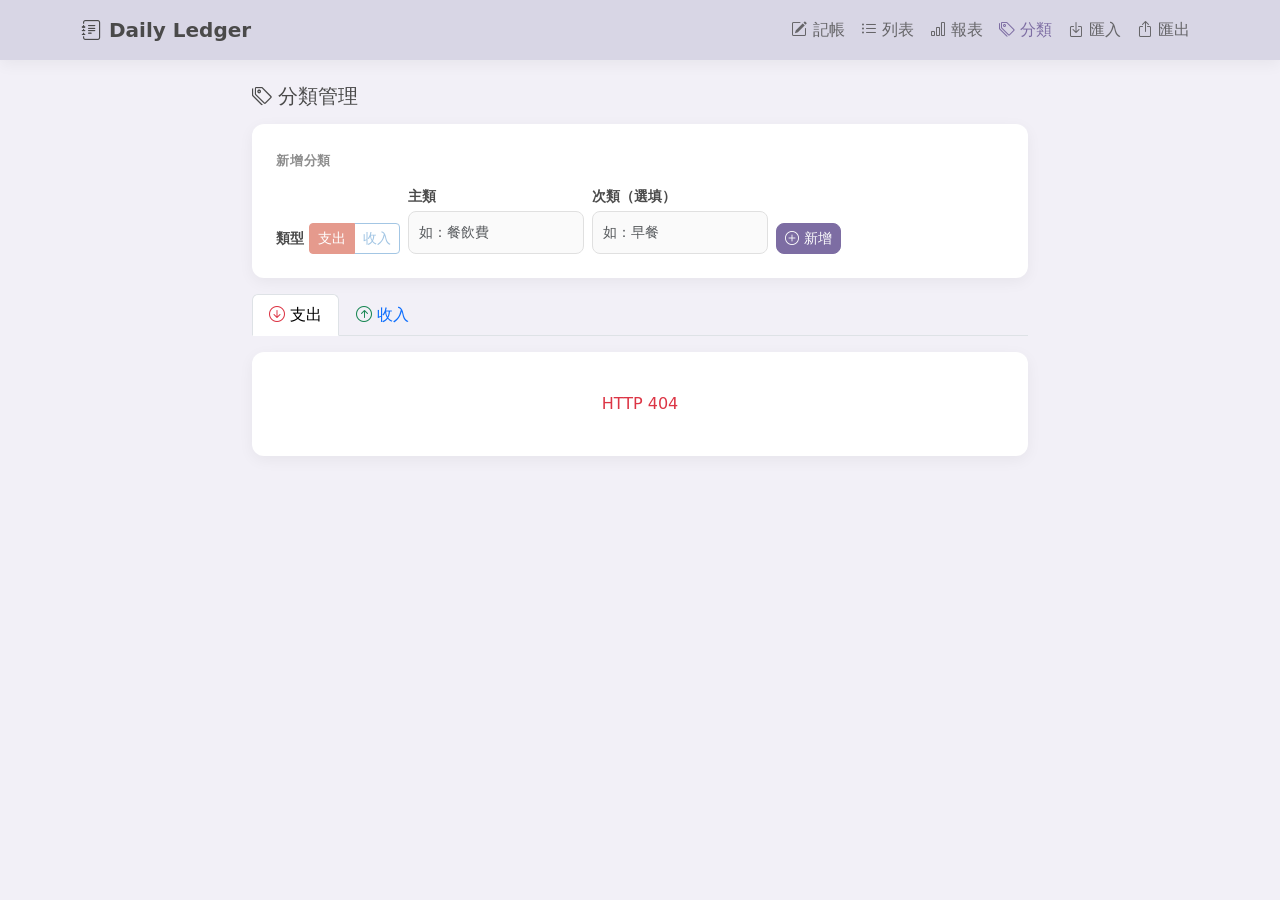
==== daily-ledger/frontend/categories.html @ 95544189 "初始化專案並新增統計報表前十大支出圖表功能 新增 report_engine.top_expense_report()、/api/report/top-expense 端點， 及 report.htm" ====
<!DOCTYPE html>
<html lang="zh-Hant">

<head>
  <meta charset="UTF-8">
  <meta name="viewport" content="width=device-width, initial-scale=1">
  <title>分類 — Daily Ledger</title>
  <link rel="stylesheet" href="./lib/bootstrap/bootstrap.min.css">
  <link rel="stylesheet" href="./lib/bootstrap-icons/bootstrap-icons.min.css">
  <link rel="stylesheet" href="./style.css">
</head>

<body>

  <!-- Navbar -->
  <nav class="navbar navbar-expand-lg navbar-dl mb-4">
    <div class="container">
      <span class="navbar-brand"><i class="bi bi-journal-text"></i> Daily Ledger</span>
      <button class="navbar-toggler" type="button" data-bs-toggle="collapse" data-bs-target="#navMenu">
        <span class="navbar-toggler-icon"></span>
      </button>
      <div class="collapse navbar-collapse" id="navMenu">
        <ul class="navbar-nav ms-auto">
          <li class="nav-item"><a class="nav-link" href="./index.html" data-page="index"><i
                class="bi bi-pencil-square"></i> 記帳</a></li>
          <li class="nav-item"><a class="nav-link" href="./list.html" data-page="list"><i class="bi bi-list-ul"></i>
              列表</a></li>
          <li class="nav-item"><a class="nav-link" href="./report.html" data-page="report"><i
                class="bi bi-bar-chart"></i> 報表</a></li>
          <li class="nav-item"><a class="nav-link" href="./categories.html" data-page="categories"><i
                class="bi bi-tags"></i> 分類</a></li>
          <li class="nav-item"><a class="nav-link" href="./import.html" data-page="import"><i
                class="bi bi-box-arrow-in-down"></i> 匯入</a></li>
          <li class="nav-item"><a class="nav-link" href="./export.html" data-page="export"><i
                class="bi bi-box-arrow-up"></i> 匯出</a></li>
        </ul>
      </div>
    </div>
  </nav>

  <!-- Toast 容器 -->
  <div id="toastContainer"></div>

  <div class="container" style="max-width: 800px;">
    <h5 class="mb-3"><i class="bi bi-tags"></i> 分類管理</h5>

    <!-- 新增分類 -->
    <div class="main-card mb-3">
      <span class="section-title">新增分類</span>
      <div class="row g-2 align-items-end mt-1">
        <div class="col-auto">
          <label class="form-label small fw-semibold mb-1">類型</label>
          <div class="btn-group type-group" role="group">
            <input type="radio" class="btn-check" name="addType" id="addTypeE" value="E" autocomplete="off" checked>
            <label class="btn btn-outline-danger btn-sm" for="addTypeE">支出</label>
            <input type="radio" class="btn-check" name="addType" id="addTypeI" value="I" autocomplete="off">
            <label class="btn btn-outline-success btn-sm" for="addTypeI">收入</label>
          </div>
        </div>
        <div class="col-5 col-md-3">
          <label class="form-label small fw-semibold mb-1" for="addMain">主類</label>
          <input type="text" id="addMain" class="form-control form-control-sm" placeholder="如：餐飲費" maxlength="30">
        </div>
        <div class="col-5 col-md-3">
          <label class="form-label small fw-semibold mb-1" for="addSub">次類（選填）</label>
          <input type="text" id="addSub" class="form-control form-control-sm" placeholder="如：早餐" maxlength="30">
        </div>
        <div class="col-auto">
          <button id="btnAdd" class="btn btn-primary btn-sm">
            <i class="bi bi-plus-circle"></i> 新增
          </button>
        </div>
      </div>
    </div>

    <!-- 類型 Tab -->
    <ul class="nav nav-tabs mb-3" id="typeTabs" role="tablist">
      <li class="nav-item" role="presentation">
        <button class="nav-link active" id="tabE" data-type="E" type="button" role="tab">
          <i class="bi bi-arrow-down-circle text-danger"></i> 支出
        </button>
      </li>
      <li class="nav-item" role="presentation">
        <button class="nav-link" id="tabI" data-type="I" type="button" role="tab">
          <i class="bi bi-arrow-up-circle text-success"></i> 收入
        </button>
      </li>
    </ul>

    <!-- 分類列表 -->
    <div class="main-card">
      <div id="catList">
        <div class="text-center text-muted py-3">載入中…</div>
      </div>
    </div>

  </div><!-- /.container -->

  <!-- ── 刪除確認 Modal ── -->
  <div class="modal fade" id="deleteModal" tabindex="-1" aria-labelledby="deleteModalLabel">
    <div class="modal-dialog modal-sm">
      <div class="modal-content">
        <div class="modal-header">
          <h5 class="modal-title" id="deleteModalLabel"><i class="bi bi-trash text-danger"></i> 確認刪除</h5>
          <button type="button" class="btn-close" data-bs-dismiss="modal"></button>
        </div>
        <div class="modal-body">
          <p class="mb-2">確定要刪除此分類嗎？此操作無法復原。</p>
          <div id="deletePreview" class="bg-light rounded p-2 small fw-semibold"></div>
        </div>
        <div class="modal-footer">
          <button type="button" class="btn btn-secondary btn-sm" data-bs-dismiss="modal">取消</button>
          <button type="button" class="btn btn-danger btn-sm" id="btnConfirmDelete">
            <i class="bi bi-trash"></i> 確認刪除
          </button>
        </div>
      </div>
    </div>
  </div>

  <!-- ── 改名 Modal ── -->
  <div class="modal fade" id="renameModal" tabindex="-1" aria-labelledby="renameModalLabel">
    <div class="modal-dialog">
      <div class="modal-content">
        <div class="modal-header">
          <h5 class="modal-title" id="renameModalLabel"><i class="bi bi-pencil"></i> 改名</h5>
          <button type="button" class="btn-close" data-bs-dismiss="modal"></button>
        </div>
        <div class="modal-body">
          <p class="text-muted small mb-3">
            來源：<span id="renameSourceLabel" class="fw-semibold text-dark"></span>
          </p>
          <div id="renameMainGroup" class="mb-3">
            <label class="form-label fw-semibold small" for="renameNewMain">新主類名稱</label>
            <input type="text" id="renameNewMain" class="form-control" maxlength="30">
          </div>
          <div id="renameSubGroup" class="mb-2">
            <label class="form-label fw-semibold small" for="renameNewSub">新次類名稱</label>
            <input type="text" id="renameNewSub" class="form-control" maxlength="30">
          </div>
        </div>
        <div class="modal-footer">
          <button type="button" class="btn btn-secondary" data-bs-dismiss="modal">取消</button>
          <button type="button" class="btn btn-primary" id="btnConfirmRename">
            <i class="bi bi-check-circle"></i> 確認
          </button>
        </div>
      </div>
    </div>
  </div>

  <!-- ── 合併分類 Modal ── -->
  <div class="modal fade" id="mergeModal" tabindex="-1" aria-labelledby="mergeModalLabel">
    <div class="modal-dialog">
      <div class="modal-content">
        <div class="modal-header">
          <h5 class="modal-title" id="mergeModalLabel"><i class="bi bi-arrow-left-right"></i> 合併分類</h5>
          <button type="button" class="btn-close" data-bs-dismiss="modal"></button>
        </div>
        <div class="modal-body">
          <p class="text-muted small">將來源分類的所有交易改為目標分類，並刪除來源分類。</p>
          <div class="mb-3">
            <label class="form-label fw-semibold small" for="mergeSrc">來源分類（將被刪除）</label>
            <select id="mergeSrc" class="form-select"></select>
          </div>
          <div class="mb-3">
            <label class="form-label fw-semibold small" for="mergeDst">目標分類（保留）</label>
            <select id="mergeDst" class="form-select"></select>
          </div>
          <div id="mergeImpact" class="alert alert-warning small py-2 mb-0" style="display:none;"></div>
        </div>
        <div class="modal-footer">
          <button type="button" class="btn btn-secondary" data-bs-dismiss="modal">取消</button>
          <button type="button" class="btn btn-warning" id="btnConfirmMerge">
            <i class="bi bi-arrow-left-right"></i> 確認合併
          </button>
        </div>
      </div>
    </div>
  </div>

  <script src="./lib/bootstrap/bootstrap.bundle.min.js"></script>
  <script src="./js/api.js"></script>
  <script src="./js/format.js"></script>
  <script src="./js/toast.js"></script>
  <script src="./js/navbar.js"></script>
  <script>
    // ── 狀態 ──
    let allCategories = [];
    let currentType = "E";
    let pendingDelete = null; // { type, main, sub }
    let pendingRename = null; // { type, main, sub, isSubRename }

    // ── 載入分類 ──
    async function loadCategories() {
      try {
        allCategories = await api.get("/api/categories?include_count=1");
        renderList();
      } catch (e) {
        document.getElementById("catList").innerHTML =
          `<div class="text-danger text-center py-3">${fmt.escHtml(e.message)}</div>`;
      }
    }

    // ── 按主類分組（依 sort_order 排序） ──
    function groupByMain(type) {
      const filtered = allCategories.filter(c => c["類型"] === type);
      const order = [];
      const groups = {};
      filtered.forEach(c => {
        const m = c["主類"];
        if (!groups[m]) { groups[m] = []; order.push(m); }
        groups[m].push(c);
      });
      // API 回傳已依 sort_order 排序，主類出現順序即為排序結果
      // 次類在各組內也已依 sort_order 排序
      return order.map(m => ({ main: m, items: groups[m] }));
    }

    // ── 渲染分類列表 ──
    function renderList() {
      const container = document.getElementById("catList");
      const groups = groupByMain(currentType);

      if (groups.length === 0) {
        container.innerHTML = '<div class="text-center text-muted py-3">尚無分類，請在上方新增</div>';
        return;
      }

      const totalGroups = groups.length;
      container.innerHTML = groups.map((g, idx) => {
        const subItems = g.items.filter(c => c["次類"] !== "");
        const mainLeafItem = g.items.find(c => c["次類"] === ""); // 主類本身（無次類）的條目
        const hasSubs = subItems.length > 0;
        const mainCount = g.items.reduce((s, c) => s + (c.count || 0), 0);
        const type = fmt.escHtml(currentType);
        const mainE = fmt.escHtml(g.main);
        const isFirstMain = idx === 0;
        const isLastMain = idx === totalGroups - 1;

        // 主類排序按鈕
        const mainSortBtns = `
          <button class="btn btn-sm btn-outline-secondary py-0 px-1 btn-reorder"
                  data-type="${type}" data-main="${mainE}" data-sub="" data-dir="up"
                  ${isFirstMain ? "disabled" : ""} title="上移">
            <i class="bi bi-arrow-up"></i>
          </button>
          <button class="btn btn-sm btn-outline-secondary py-0 px-1 btn-reorder"
                  data-type="${type}" data-main="${mainE}" data-sub="" data-dir="down"
                  ${isLastMain ? "disabled" : ""} title="下移">
            <i class="bi bi-arrow-down"></i>
          </button>`;

        let mainRowHtml;
        if (hasSubs) {
          mainRowHtml = `
        <div class="d-flex align-items-center gap-2 p-2 rounded cat-main-row">
          <button class="btn btn-sm btn-link p-0 text-secondary text-decoration-none"
                  data-bs-toggle="collapse" data-bs-target="#subs-${idx}"
                  aria-expanded="true" aria-controls="subs-${idx}">
            <i class="bi bi-chevron-down"></i>
          </button>
          <span class="fw-semibold flex-grow-1">${mainE}</span>
          <span class="badge bg-secondary text-nowrap">引用 ${mainCount} 筆</span>
          ${mainSortBtns}
          <button class="btn btn-sm btn-outline-secondary py-0 px-2 btn-open-merge"
                  data-type="${type}" data-main="${mainE}">
            <i class="bi bi-arrow-left-right"></i> 合併
          </button>
        </div>`;
        } else {
          const canDel = mainCount === 0;
          mainRowHtml = `
        <div class="d-flex align-items-center gap-2 p-2 rounded cat-main-row">
          <span class="fw-semibold flex-grow-1">${mainE}</span>
          <span class="badge bg-secondary text-nowrap">引用 ${mainCount} 筆</span>
          ${mainSortBtns}
          <button class="btn btn-sm btn-outline-secondary py-0 px-2 btn-rename"
                  data-type="${type}" data-main="${mainE}" data-sub="">
            <i class="bi bi-pencil"></i> 改名
          </button>
          <button class="btn btn-sm btn-outline-danger py-0 px-2 btn-delete"
                  data-type="${type}" data-main="${mainE}" data-sub=""
                  ${canDel ? "" : 'disabled title="仍有交易引用"'}>
            <i class="bi bi-trash"></i>
          </button>
        </div>`;
        }

        // ── 次類列表 ──
        let subsHtml = "";
        if (hasSubs) {
          const mainLeafHtml = mainLeafItem ? (() => {
            const canDel = (mainLeafItem.count || 0) === 0;
            return `
          <div class="d-flex align-items-center gap-2 py-1 px-2 cat-sub-row">
            <span class="flex-grow-1 text-secondary small fst-italic">
              <i class="bi bi-dash"></i> （無次類）
            </span>
            <span class="badge bg-light text-dark text-nowrap">引用 ${mainLeafItem.count || 0} 筆</span>
            <button class="btn btn-sm btn-outline-secondary py-0 px-2 btn-rename"
                    data-type="${type}" data-main="${mainE}" data-sub="">
              <i class="bi bi-pencil"></i> 改名
            </button>
            <button class="btn btn-sm btn-outline-danger py-0 px-2 btn-delete"
                    data-type="${type}" data-main="${mainE}" data-sub=""
                    ${canDel ? "" : 'disabled title="仍有交易引用"'}>
              <i class="bi bi-trash"></i>
            </button>
          </div>`;
          })() : "";

          const totalSubs = subItems.length;
          subsHtml = `
        <div class="collapse show mt-1" id="subs-${idx}">
          ${mainLeafHtml}
          ${subItems.map((c, si) => {
            const canDel = (c.count || 0) === 0;
            const subE = fmt.escHtml(c["次類"]);
            const isFirstSub = si === 0;
            const isLastSub = si === totalSubs - 1;
            return `
              <div class="d-flex align-items-center gap-2 py-1 px-2 cat-sub-row">
                <span class="flex-grow-1 text-secondary small">
                  <i class="bi bi-arrow-return-right"></i> ${subE}
                </span>
                <span class="badge bg-light text-dark text-nowrap">引用 ${c.count || 0} 筆</span>
                <button class="btn btn-sm btn-outline-secondary py-0 px-1 btn-reorder"
                        data-type="${type}" data-main="${mainE}" data-sub="${subE}" data-dir="up"
                        ${isFirstSub ? "disabled" : ""} title="上移">
                  <i class="bi bi-arrow-up"></i>
                </button>
                <button class="btn btn-sm btn-outline-secondary py-0 px-1 btn-reorder"
                        data-type="${type}" data-main="${mainE}" data-sub="${subE}" data-dir="down"
                        ${isLastSub ? "disabled" : ""} title="下移">
                  <i class="bi bi-arrow-down"></i>
                </button>
                <button class="btn btn-sm btn-outline-secondary py-0 px-2 btn-rename"
                        data-type="${type}" data-main="${mainE}" data-sub="${subE}">
                  <i class="bi bi-pencil"></i> 改名
                </button>
                <button class="btn btn-sm btn-outline-danger py-0 px-2 btn-delete"
                        data-type="${type}" data-main="${mainE}" data-sub="${subE}"
                        ${canDel ? "" : 'disabled title="仍有交易引用"'}>
                  <i class="bi bi-trash"></i>
                </button>
              </div>`;
          }).join("")}
        </div>`;
        }

        return `<div class="mb-2">${mainRowHtml}${subsHtml}</div>`;
      }).join("");
    }

    // ── Tab 切換 ──
    document.querySelectorAll("#typeTabs button").forEach(btn => {
      btn.addEventListener("click", () => {
        document.querySelectorAll("#typeTabs button").forEach(b => b.classList.remove("active"));
        btn.classList.add("active");
        currentType = btn.dataset.type;
        renderList();
      });
    });

    // ── 事件委派：刪除 / 改名 / 合併 / 排序 ──
    document.getElementById("catList").addEventListener("click", (e) => {
      const delBtn = e.target.closest(".btn-delete");
      const renameBtn = e.target.closest(".btn-rename");
      const mergeBtn = e.target.closest(".btn-open-merge");
      const reorderBtn = e.target.closest(".btn-reorder");
      // 注意：disabled 按鈕本身不觸發 click，但點擊其內部 <i> 時事件仍冒泡，
      // 因此必須明確排除 disabled 狀態，防止刪除 Modal 被繞過。
      if (delBtn && !delBtn.disabled) openDeleteModal(delBtn.dataset.type, delBtn.dataset.main, delBtn.dataset.sub);
      if (renameBtn && !renameBtn.disabled) openRenameModal(renameBtn.dataset.type, renameBtn.dataset.main, renameBtn.dataset.sub);
      if (mergeBtn) openMergeModal();
      if (reorderBtn && !reorderBtn.disabled) doReorder(reorderBtn);
    });

    // ── 排序 ──
    async function doReorder(btn) {
      btn.disabled = true;
      try {
        await api.post("/api/categories/reorder", {
          "類型": btn.dataset.type,
          "主類": btn.dataset.main,
          "次類": btn.dataset.sub,
          "direction": btn.dataset.dir,
        });
        await loadCategories();
      } catch (e) {
        toast.error(e.message);
      } finally {
        btn.disabled = false;
      }
    }

    // ── 刪除 Modal ──
    function openDeleteModal(type, main, sub) {
      pendingDelete = { type, main, sub };
      const label = sub ? `${main} / ${sub}` : main;
      document.getElementById("deletePreview").textContent = `${fmt.typeLabel(type)} > ${label}`;
      bootstrap.Modal.getOrCreateInstance(document.getElementById("deleteModal")).show();
    }

    document.getElementById("btnConfirmDelete").addEventListener("click", async () => {
      if (!pendingDelete) return;
      const btn = document.getElementById("btnConfirmDelete");
      btn.disabled = true;
      try {
        await api.delete("/api/categories", {
          "類型": pendingDelete.type,
          "主類": pendingDelete.main,
          "次類": pendingDelete.sub,
        });
        bootstrap.Modal.getInstance(document.getElementById("deleteModal")).hide();
        toast.success("已刪除分類");
        pendingDelete = null;
        await loadCategories();
      } catch (e) {
        toast.error(e.message);
      } finally {
        btn.disabled = false;
      }
    });

    // ── 改名 Modal ──
    function openRenameModal(type, main, sub) {
      pendingRename = { type, main, sub, isSubRename: sub !== "" };
      const label = sub ? `${main} / ${sub}` : main;
      document.getElementById("renameSourceLabel").textContent = `${fmt.typeLabel(type)} > ${label}`;

      if (pendingRename.isSubRename) {
        // 改次類名：主類固定，只編輯次類
        document.getElementById("renameMainGroup").style.display = "none";
        document.getElementById("renameSubGroup").style.display = "";
        document.getElementById("renameNewSub").value = sub;
      } else {
        // 改主類名（無次類葉節點）：只編輯主類
        document.getElementById("renameMainGroup").style.display = "";
        document.getElementById("renameSubGroup").style.display = "none";
        document.getElementById("renameNewMain").value = main;
      }

      bootstrap.Modal.getOrCreateInstance(document.getElementById("renameModal")).show();
    }

    document.getElementById("btnConfirmRename").addEventListener("click", async () => {
      if (!pendingRename) return;
      const { type, main, sub, isSubRename } = pendingRename;

      let dstMain, dstSub;
      if (isSubRename) {
        dstSub = document.getElementById("renameNewSub").value.trim();
        dstMain = main;
        if (!dstSub) { toast.error("請輸入新次類名稱"); return; }
        if (dstSub === sub) { toast.error("名稱未改變"); return; }
      } else {
        dstMain = document.getElementById("renameNewMain").value.trim();
        dstSub = sub;
        if (!dstMain) { toast.error("請輸入新主類名稱"); return; }
        if (dstMain === main) { toast.error("名稱未改變"); return; }
      }

      const btn = document.getElementById("btnConfirmRename");
      btn.disabled = true;
      try {
        // 目標不存在時先建立；若後端已存在（快照過期）則忽略 409 直接繼續 merge
        const exists = allCategories.some(c =>
          c["類型"] === type && c["主類"] === dstMain && c["次類"] === dstSub
        );
        if (!exists) {
          try {
            await api.post("/api/categories", { "類型": type, "主類": dstMain, "次類": dstSub });
          } catch (e) {
            if (!e.message.includes("已存在")) throw e;
            // 目標分類已在後端存在（本機快照過舊），直接進行合併
          }
        }
        // 執行合併（改名 = merge 到新分類）
        const result = await api.post("/api/categories/merge", {
          "來源類型": type, "來源主類": main, "來源次類": sub,
          "目標類型": type, "目標主類": dstMain, "目標次類": dstSub,
        });
        bootstrap.Modal.getInstance(document.getElementById("renameModal")).hide();
        toast.success(`已改名，更新 ${result.updated} 筆交易`);
        pendingRename = null;
        await loadCategories();
      } catch (e) {
        toast.error(e.message);
      } finally {
        btn.disabled = false;
      }
    });

    // ── 合併 Modal ──
    // 使用 index 作為 option value，避免分類名稱含特殊分隔符導致的解析錯誤
    let _mergeCats = []; // openMergeModal 時快照的分類清單

    function catOptionLabel(c) {
      return c["次類"] ? `${c["主類"]} / ${c["次類"]}` : c["主類"];
    }

    function openMergeModal() {
      _mergeCats = allCategories.filter(c => c["類型"] === currentType);
      const opts = _mergeCats.map((c, i) =>
        `<option value="${i}">${fmt.escHtml(catOptionLabel(c))}</option>`
      ).join("");
      document.getElementById("mergeSrc").innerHTML = opts;
      document.getElementById("mergeDst").innerHTML = opts;
      document.getElementById("mergeImpact").style.display = "none";
      updateMergeImpact();
      bootstrap.Modal.getOrCreateInstance(document.getElementById("mergeModal")).show();
    }

    function updateMergeImpact() {
      const srcIdx = parseInt(document.getElementById("mergeSrc").value, 10);
      const impact = document.getElementById("mergeImpact");
      if (isNaN(srcIdx)) { impact.style.display = "none"; return; }
      const src = _mergeCats[srcIdx];
      if (!src) { impact.style.display = "none"; return; }
      const count = src.count || 0;
      const lbl = catOptionLabel(src);
      impact.style.display = "";
      impact.innerHTML = `<i class="bi bi-info-circle"></i> 將更新 <strong>${Number(count)}</strong> 筆交易的分類，並刪除「${fmt.escHtml(lbl)}」。`;
    }

    document.getElementById("mergeSrc").addEventListener("change", updateMergeImpact);

    document.getElementById("btnConfirmMerge").addEventListener("click", async () => {
      const srcIdx = parseInt(document.getElementById("mergeSrc").value, 10);
      const dstIdx = parseInt(document.getElementById("mergeDst").value, 10);
      if (isNaN(srcIdx) || isNaN(dstIdx)) { toast.error("請選擇來源與目標分類"); return; }
      if (srcIdx === dstIdx) { toast.error("來源與目標分類不能相同"); return; }

      const src = _mergeCats[srcIdx];
      const dst = _mergeCats[dstIdx];
      const srcMain = src["主類"]; const srcSub = src["次類"];
      const dstMain = dst["主類"]; const dstSub = dst["次類"];

      const btn = document.getElementById("btnConfirmMerge");
      btn.disabled = true;
      try {
        const result = await api.post("/api/categories/merge", {
          "來源類型": src["類型"], "來源主類": srcMain, "來源次類": srcSub,
          "目標類型": dst["類型"], "目標主類": dstMain, "目標次類": dstSub,
        });
        bootstrap.Modal.getInstance(document.getElementById("mergeModal")).hide();
        toast.success(`合併完成，已更新 ${result.updated} 筆交易`);
        await loadCategories();
      } catch (e) {
        toast.error(e.message);
      } finally {
        btn.disabled = false;
      }
    });

    // ── 新增分類 ──
    async function addCategory() {
      const type = document.querySelector("input[name='addType']:checked")?.value || "E";
      const main = document.getElementById("addMain").value.trim();
      const sub = document.getElementById("addSub").value.trim();
      if (!main) { toast.error("請輸入主類名稱"); return; }

      const btn = document.getElementById("btnAdd");
      btn.disabled = true;
      try {
        await api.post("/api/categories", { "類型": type, "主類": main, "次類": sub });
        document.getElementById("addMain").value = "";
        document.getElementById("addSub").value = "";
        toast.success("已新增分類");
        await loadCategories();
        // 切換到剛新增的類型 tab
        document.querySelectorAll("#typeTabs button").forEach(b =>
          b.classList.toggle("active", b.dataset.type === type)
        );
        currentType = type;
        renderList();
      } catch (e) {
        toast.error(e.message);
      } finally {
        btn.disabled = false;
      }
    }

    document.getElementById("btnAdd").addEventListener("click", addCategory);
    ["addMain", "addSub"].forEach(id =>
      document.getElementById(id).addEventListener("keydown", e => {
        if (e.key === "Enter") addCategory();
      })
    );

    // ── 初始化 ──
    (async () => {
      await loadCategories();
    })();
  </script>
</body>

</html>
---- daily-ledger/frontend/style.css ----
/* Daily Ledger — 全域樣式（馬卡龍紫色調） */

/* ── CSS 顏色變數 ── */
:root {
  --bg-color: #f2f0f7;
  /* 極淺薰衣草灰（背景） */
  --card-bg: #ffffff;
  /* 純白卡片 */
  --nav-bg: #d8d6e5;
  /* 莫蘭迪灰紫（導航列） */
  --text-main: #4a4a4a;
  /* 深灰文字 */
  --text-muted: #8e8e8e;
  /* 淺灰說明文字 */
  --color-expense: #e59a8d;
  /* 乾燥玫瑰粉（支出） */
  --color-income: #a3c6e4;
  /* 寶寶藍（收入） */
  --color-primary-btn: #7d6da3;
  /* 深丁香紫（主要按鈕） */
  --color-border: #e0e0e0;
  /* 邊框 */
  --border-radius: 12px;
  --box-shadow: 0 4px 15px rgba(0, 0, 0, 0.05);
}

/* ── 字體 ── */
body {
  font-family: "PingFang TC", "Microsoft JhengHei", system-ui, -apple-system,
    "Segoe UI", Roboto, "Noto Sans TC", sans-serif;
  background-color: var(--bg-color);
  color: var(--text-main);
  margin: 0;
}

/* ── Navbar ── */
.navbar-dl {
  background-color: var(--nav-bg) !important;
  padding: 10px 20px;
  box-shadow: var(--box-shadow);
}

.navbar-dl .navbar-brand {
  font-weight: bold;
  color: var(--text-main) !important;
}

.navbar-dl .nav-link {
  color: var(--text-main) !important;
  opacity: .8;
}

.navbar-dl .nav-link:hover,
.navbar-dl .nav-link.active {
  opacity: 1;
  color: var(--color-primary-btn) !important;
}

.navbar-dl .navbar-toggler {
  border-color: rgba(74, 74, 74, .3);
}

.navbar-dl .navbar-toggler-icon {
  background-image: url("data:image/svg+xml,%3csvg xmlns='http://www.w3.org/2000/svg' viewBox='0 0 30 30'%3e%3cpath stroke='rgba(74,74,74,0.75)' stroke-linecap='round' stroke-miterlimit='10' stroke-width='2' d='M4 7h22M4 15h22M4 23h22'/%3e%3c/svg%3e");
}

/* ── 主卡片 ── */
.main-card {
  background-color: var(--card-bg);
  border: none;
  border-radius: var(--border-radius);
  box-shadow: var(--box-shadow);
  padding: 1.5rem;
  margin-bottom: 25px;
}

/* ── 金額（等寬數字對齊）── */
.amount {
  font-variant-numeric: tabular-nums;
  font-feature-settings: "tnum";
}

/* ── 收入 / 支出 色彩 ── */
.text-income {
  color: var(--color-income) !important;
}

.text-expense {
  color: var(--color-expense) !important;
}

.text-net {
  color: var(--color-primary-btn) !important;
}

.badge-income {
  background-color: var(--color-income);
  color: #fff;
}

.badge-expense {
  background-color: var(--color-expense);
  color: #fff;
}

/* ── 類型 button group ── */
.type-group .btn-outline-expense {
  border-color: var(--color-expense);
  color: var(--color-expense);
}

.type-group .btn-check:checked+.btn-outline-expense {
  background-color: var(--color-expense);
  border-color: var(--color-expense);
  color: #fff;
}

.type-group .btn-outline-income {
  border-color: var(--color-income);
  color: var(--color-income);
}

.type-group .btn-check:checked+.btn-outline-income {
  background-color: var(--color-income);
  border-color: var(--color-income);
  color: #fff;
}

/* 相容舊版 Bootstrap outline class */
.type-group .btn-check:checked+.btn-outline-danger {
  background-color: var(--color-expense);
  border-color: var(--color-expense);
  color: #fff;
}

.type-group .btn-check:checked+.btn-outline-success {
  background-color: var(--color-income);
  border-color: var(--color-income);
  color: #fff;
}

.type-group .btn-outline-danger {
  border-color: var(--color-expense);
  color: var(--color-expense);
}

.type-group .btn-outline-success {
  border-color: var(--color-income);
  color: var(--color-income);
}

/* ── 輸入欄位 ── */
.form-control,
.form-select {
  border: 1px solid var(--color-border);
  border-radius: 8px;
  padding: 10px;
  background-color: #fafafa;
  color: var(--text-main);
}

.form-control:focus,
.form-select:focus {
  border-color: var(--color-primary-btn);
  box-shadow: 0 0 0 0.2rem rgba(125, 109, 163, 0.25);
  background-color: #fafafa;
}

/* ── 主要送出按鈕 ── */
.btn-add,
.btn-primary {
  background-color: var(--color-primary-btn) !important;
  border-color: var(--color-primary-btn) !important;
  color: #fff !important;
  border-radius: 8px;
  transition: filter .3s;
}

.btn-add:hover,
.btn-primary:hover {
  filter: brightness(1.1);
}

/* ── outline-primary → 紫色 ── */
.btn-outline-primary {
  border-color: var(--color-primary-btn) !important;
  color: var(--color-primary-btn) !important;
}

.btn-outline-primary:hover,
.btn-outline-primary.active {
  background-color: var(--color-primary-btn) !important;
  color: #fff !important;
}

/* ── 次要按鈕（outline-secondary）── */
.btn-outline-secondary {
  border-color: #bbb !important;
  color: var(--text-main) !important;
}

.btn-outline-secondary:hover,
.btn-outline-secondary.active {
  background-color: #d8d6e5 !important;
  color: var(--text-main) !important;
}

/* ── 今日記錄列表 ── */
#todayList .today-item {
  display: flex;
  align-items: center;
  gap: .5rem;
  padding: .4rem .5rem;
  border-radius: 8px;
  font-size: .9rem;
}

#todayList .today-item:hover {
  background: #f5f3fb;
}

#todayList .today-amount {
  margin-left: auto;
  font-weight: 500;
}

/* ── 分隔標題 ── */
.section-title {
  font-size: .8rem;
  font-weight: 600;
  color: var(--text-muted);
  text-transform: uppercase;
  letter-spacing: .06em;
  margin-bottom: .5rem;
}

/* ── Toast 容器 ── */
#toastContainer {
  position: fixed;
  top: 1rem;
  right: 1rem;
  z-index: 1100;
  min-width: 260px;
}

/* ── 表格 ── */
.table th {
  font-size: .85rem;
  color: var(--text-muted);
  font-weight: 600;
}

.table td {
  vertical-align: middle;
}

/* ── 摘要列 ── */
.summary-bar {
  background: #f5f3fb;
  border-radius: 8px;
  padding: .6rem 1rem;
  font-size: .9rem;
}

/* ── 報表容器 ── */
.chart-wrapper {
  position: relative;
  height: 300px;
}

/* ── 分類管理列表 ── */
.cat-main-row {
  background: #f5f3fb;
  border: 1px solid var(--color-border);
  border-radius: 8px;
}

.cat-main-row:hover {
  background: #ede9f7;
}

.cat-sub-row {
  border-left: 3px solid #c4b8e2;
  margin-left: .5rem;
  border-radius: 0 8px 8px 0;
}

.cat-sub-row:hover {
  background: #f5f3fb;
}

/* ── 匯入頁：步驟徽章 ── */
.step-badge {
  width: 2rem;
  height: 2rem;
  border-radius: 50%;
  display: flex;
  align-items: center;
  justify-content: center;
  font-size: .9rem;
  font-weight: 700;
  flex-shrink: 0;
}

.step-active {
  background: var(--color-primary-btn);
  color: #fff;
}

.step-inactive {
  background: var(--color-border);
  color: var(--text-muted);
}

/* ── 匯入頁：拖放區 ── */
.drop-zone {
  border: 2px dashed var(--color-border);
  border-radius: var(--border-radius);
  padding: 2rem 1rem;
  text-align: center;
  transition: border-color .2s, background .2s;
  cursor: pointer;
}

.drop-zone:hover,
.drop-zone-over {
  border-color: var(--color-primary-btn);
  background: #f0ebfa;
}

/* ── input-group-text ── */
.input-group-text {
  background-color: #f0ebfa;
  border: 1px solid var(--color-border);
  color: var(--color-primary-btn);
  font-weight: 600;
}

/* ── alert ── */
.alert-info {
  background: #eef5fb;
  border-color: #a3c6e4;
  color: #3a5f7d;
}

.alert-warning {
  background: #fef9ec;
  border-color: #f0c97e;
  color: #7a5c1e;
}

.alert-success {
  background: #edf7ef;
  border-color: #7dbf8e;
  color: #2e5c3c;
}

.alert-danger {
  background: #fdf0ee;
  border-color: #e59a8d;
  color: #7a3a30;
}

/* ── 響應式補強（< 768px） ── */
@media (max-width: 767.98px) {
  .main-card {
    padding: 1rem;
  }

  .hide-sm {
    display: none !important;
  }
}
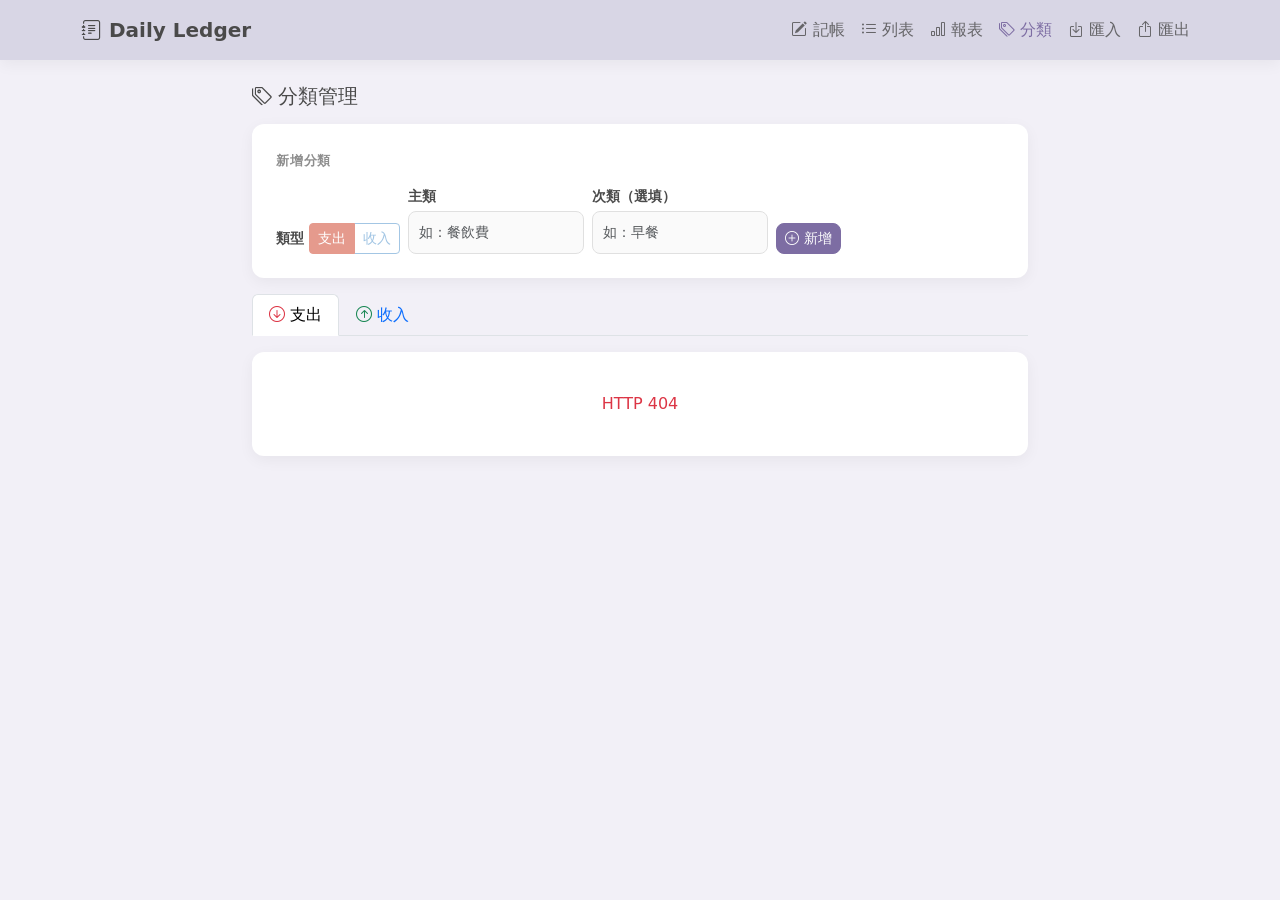
==== commit 733a6761: "新增網站 favicon（帳本圖示） 在所有頁面 <head> 加入 favicon.png 連結， 統一顯示帳本加鉛筆的頁籤圖示。  Co-Authored-By: Claude Sonnet 4." ====
--- a/daily-ledger/frontend/categories.html
+++ b/daily-ledger/frontend/categories.html
@@ -5,6 +5,7 @@
   <meta charset="UTF-8">
   <meta name="viewport" content="width=device-width, initial-scale=1">
   <title>分類 — Daily Ledger</title>
+  <link rel="icon" type="image/png" href="./favicon.png">
   <link rel="stylesheet" href="./lib/bootstrap/bootstrap.min.css">
   <link rel="stylesheet" href="./lib/bootstrap-icons/bootstrap-icons.min.css">
   <link rel="stylesheet" href="./style.css">
